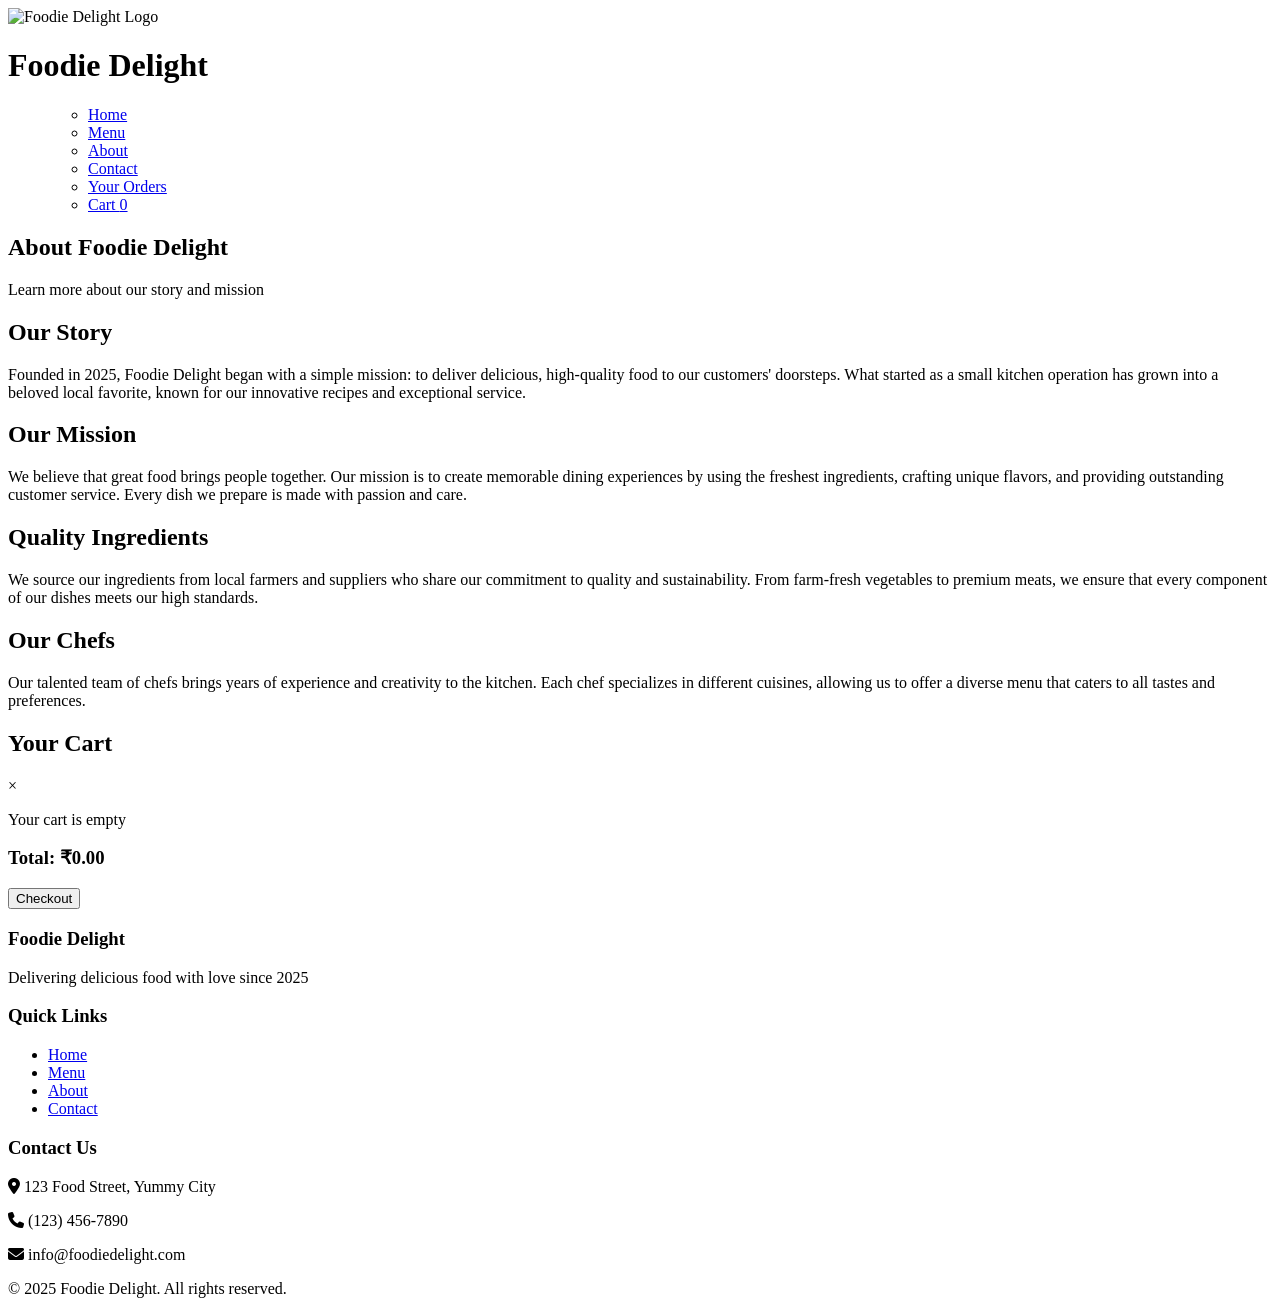
==== index.html @ cdf588e3 "Create index.html" ====
<!DOCTYPE html>
<html lang="en">
<head>
    <meta charset="UTF-8">
    <meta name="viewport" content="width=device-width, initial-scale=1.0">
    <title>About Us - Foodie Delight</title>
    <link rel="stylesheet" href="style.css">
    <link rel="stylesheet" href="https://cdnjs.cloudflare.com/ajax/libs/font-awesome/6.4.0/css/all.min.css">
</head>
<body>
    <!-- Header Section -->
    <header>
        <div class="container">
            <div class="logo">
                <img src="img/logo.png" alt="Foodie Delight Logo">
                <h1>Foodie Delight</h1>
            </div>
            <nav>
                <ul class="nav-links">
                    <ul class="nav-links">
                    <li><a href="index.html">Home</a></li>
                    <li><a href="menu.html">Menu</a></li>
                    <li><a href="about.html">About</a></li>
                    <li><a href="contact.html">Contact</a></li>
                    <li><a href="orders.html">Your Orders</a></li>
                    <li><a href="#" id="cartLink">Cart <span class="cart-count">0</span></a></li>
                </ul>
                </ul>
            </nav>
        </div>
    </header>

    <!-- About Section -->
    <section class="about-page">
        <div class="container">
            <div class="about-header">
                <h1>About Foodie Delight</h1>
                <p>Learn more about our story and mission</p>
            </div>
            
            <div class="about-content">
                <h2>Our Story</h2>
                <p>Founded in 2025, Foodie Delight began with a simple mission: to deliver delicious, high-quality food to our customers' doorsteps. What started as a small kitchen operation has grown into a beloved local favorite, known for our innovative recipes and exceptional service.</p>
                
                <h2>Our Mission</h2>
                <p>We believe that great food brings people together. Our mission is to create memorable dining experiences by using the freshest ingredients, crafting unique flavors, and providing outstanding customer service. Every dish we prepare is made with passion and care.</p>
                
                <h2>Quality Ingredients</h2>
                <p>We source our ingredients from local farmers and suppliers who share our commitment to quality and sustainability. From farm-fresh vegetables to premium meats, we ensure that every component of our dishes meets our high standards.</p>
                
                <h2>Our Chefs</h2>
                <p>Our talented team of chefs brings years of experience and creativity to the kitchen. Each chef specializes in different cuisines, allowing us to offer a diverse menu that caters to all tastes and preferences.</p>
            </div>
        </div>
    </section>

    <!-- Cart Modal -->
    <div class="cart-modal" id="cartModal">
        <div class="cart-content">
            <div class="cart-header">
                <h2>Your Cart</h2>
                <span class="close-btn" id="closeCart">&times;</span>
            </div>
            <div class="cart-body">
                <div id="cartItems">
                    <!-- Cart items will be loaded here -->
                    <p class="empty-cart-message">Your cart is empty</p>
                </div>
                <div class="cart-footer">
                    <div class="cart-total">
                        <h3>Total: ₹<span id="cartTotal">0.00</span></h3>
                    </div>
                    <button class="btn-primary checkout-btn" id="checkoutBtn">Checkout</button>
                </div>
            </div>
        </div>
    </div>

    <!-- Footer -->
    <footer>
        <div class="container">
            <div class="footer-content">
                <div class="footer-section">
                    <h3>Foodie Delight</h3>
                    <p>Delivering delicious food with love since 2025</p>
                </div>
                <div class="footer-section">
                    <h3>Quick Links</h3>
                    <ul>
                        <li><a href="index.html">Home</a></li>
                        <li><a href="menu.html">Menu</a></li>
                        <li><a href="about.html">About</a></li>
                        <li><a href="contact.html">Contact</a></li>
                    </ul>
                </div>
                <div class="footer-section">
                    <h3>Contact Us</h3>
                    <p><i class="fas fa-map-marker-alt"></i> 123 Food Street, Yummy City</p>
                    <p><i class="fas fa-phone"></i> (123) 456-7890</p>
                    <p><i class="fas fa-envelope"></i> info@foodiedelight.com</p>
                </div>
            </div>
            <div class="footer-bottom">
                <p>&copy; 2025 Foodie Delight. All rights reserved.</p>
            </div>
        </div>
    </footer>

    <script src="script.js"></script>
</body>
</html>
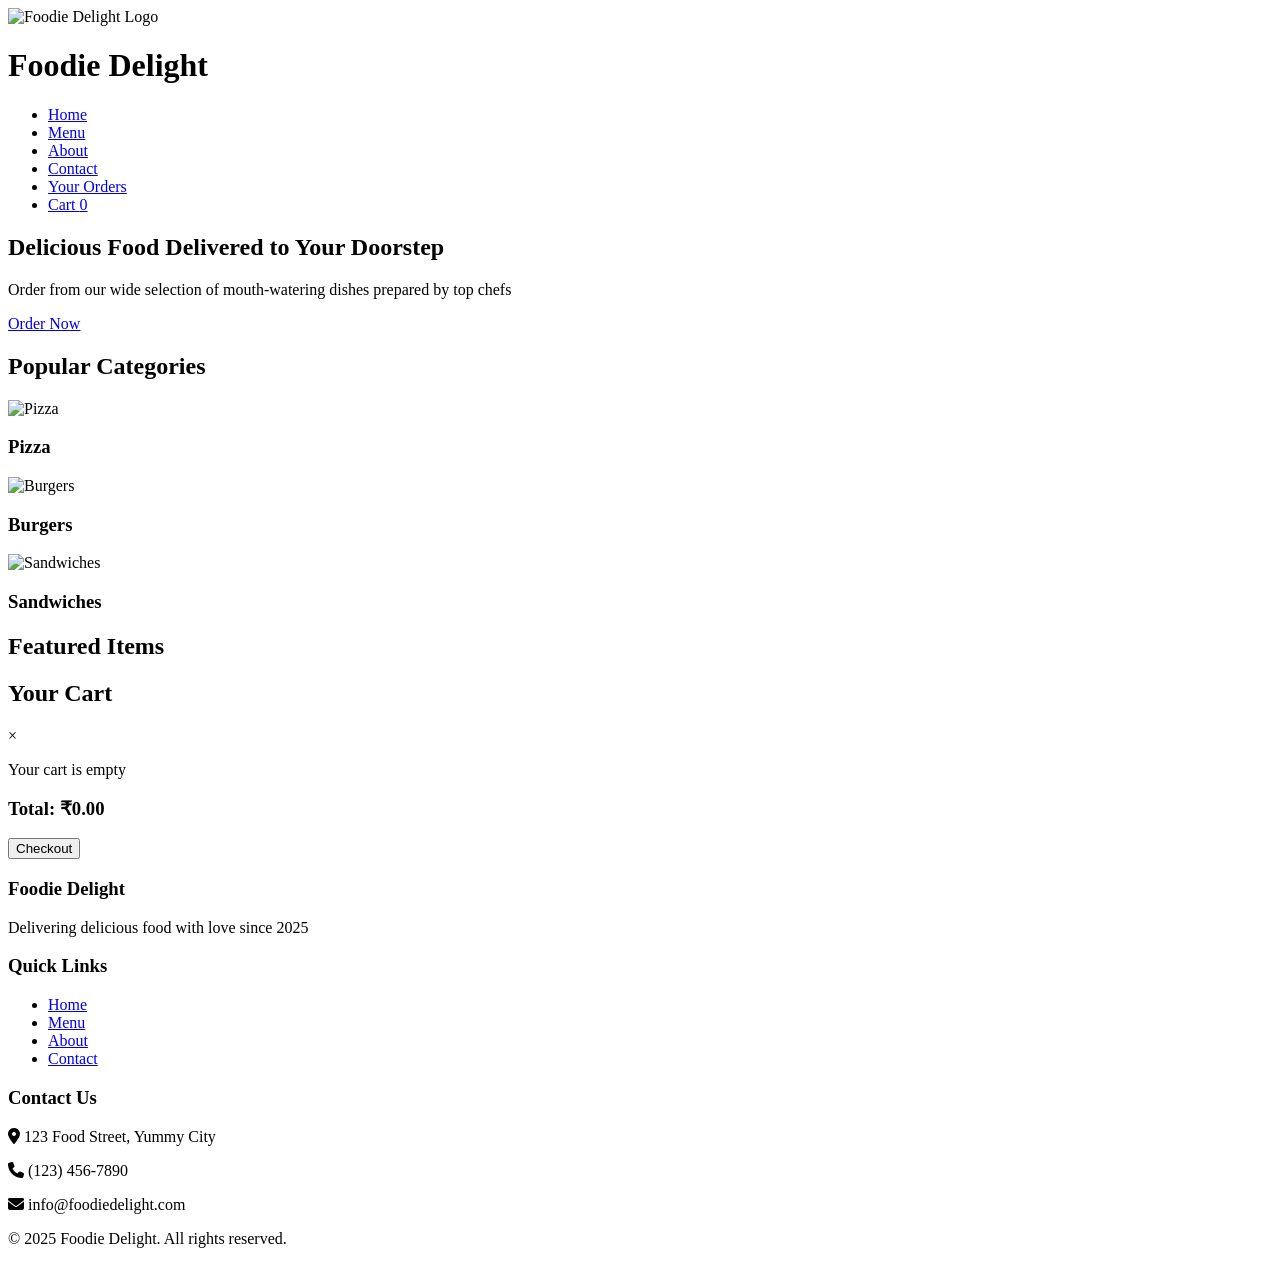
==== commit 0ea75649: "Create index.html" ====
--- a/index.html
+++ b/index.html
@@ -3,7 +3,7 @@
 <head>
     <meta charset="UTF-8">
     <meta name="viewport" content="width=device-width, initial-scale=1.0">
-    <title>About Us - Foodie Delight</title>
+    <title>Foodie Delight - Order Delicious Food Online</title>
     <link rel="stylesheet" href="style.css">
     <link rel="stylesheet" href="https://cdnjs.cloudflare.com/ajax/libs/font-awesome/6.4.0/css/all.min.css">
 </head>
@@ -17,39 +17,55 @@
             </div>
             <nav>
                 <ul class="nav-links">
-                    <ul class="nav-links">
-                    <li><a href="index.html">Home</a></li>
+                    <li><a href="index.html" class="active">Home</a></li>
                     <li><a href="menu.html">Menu</a></li>
                     <li><a href="about.html">About</a></li>
                     <li><a href="contact.html">Contact</a></li>
                     <li><a href="orders.html">Your Orders</a></li>
                     <li><a href="#" id="cartLink">Cart <span class="cart-count">0</span></a></li>
                 </ul>
-                </ul>
             </nav>
         </div>
     </header>
 
-    <!-- About Section -->
-    <section class="about-page">
+    <!-- Hero Section -->
+    <section class="hero">
         <div class="container">
-            <div class="about-header">
-                <h1>About Foodie Delight</h1>
-                <p>Learn more about our story and mission</p>
+            <div class="hero-content">
+                <h1>Delicious Food Delivered to Your Doorstep</h1>
+                <p>Order from our wide selection of mouth-watering dishes prepared by top chefs</p>
+                <a href="menu.html" class="btn-primary">Order Now</a>
             </div>
-            
-            <div class="about-content">
-                <h2>Our Story</h2>
-                <p>Founded in 2025, Foodie Delight began with a simple mission: to deliver delicious, high-quality food to our customers' doorsteps. What started as a small kitchen operation has grown into a beloved local favorite, known for our innovative recipes and exceptional service.</p>
-                
-                <h2>Our Mission</h2>
-                <p>We believe that great food brings people together. Our mission is to create memorable dining experiences by using the freshest ingredients, crafting unique flavors, and providing outstanding customer service. Every dish we prepare is made with passion and care.</p>
-                
-                <h2>Quality Ingredients</h2>
-                <p>We source our ingredients from local farmers and suppliers who share our commitment to quality and sustainability. From farm-fresh vegetables to premium meats, we ensure that every component of our dishes meets our high standards.</p>
-                
-                <h2>Our Chefs</h2>
-                <p>Our talented team of chefs brings years of experience and creativity to the kitchen. Each chef specializes in different cuisines, allowing us to offer a diverse menu that caters to all tastes and preferences.</p>
+        </div>
+    </section>
+
+    <!-- Categories Section -->
+    <section class="categories">
+        <div class="container">
+            <h2>Popular Categories</h2>
+            <div class="category-grid">
+                <div class="category-card">
+                    <img src="img/category/pizza.jpg" alt="Pizza">
+                    <h3>Pizza</h3>
+                </div>
+                <div class="category-card">
+                    <img src="img/category/burger.jpg" alt="Burgers">
+                    <h3>Burgers</h3>
+                </div>
+                <div class="category-card">
+                    <img src="img/category/sandwich.jpg" alt="Sandwiches">
+                    <h3>Sandwiches</h3>
+                </div>
+            </div>
+        </div>
+    </section>
+
+    <!-- Featured Items Section -->
+    <section class="featured">
+        <div class="container">
+            <h2>Featured Items</h2>
+            <div class="food-grid" id="featuredFoods">
+                <!-- Featured items will be loaded here by JavaScript -->
             </div>
         </div>
     </section>
@@ -109,3 +125,4 @@
     <script src="script.js"></script>
 </body>
 </html>
+
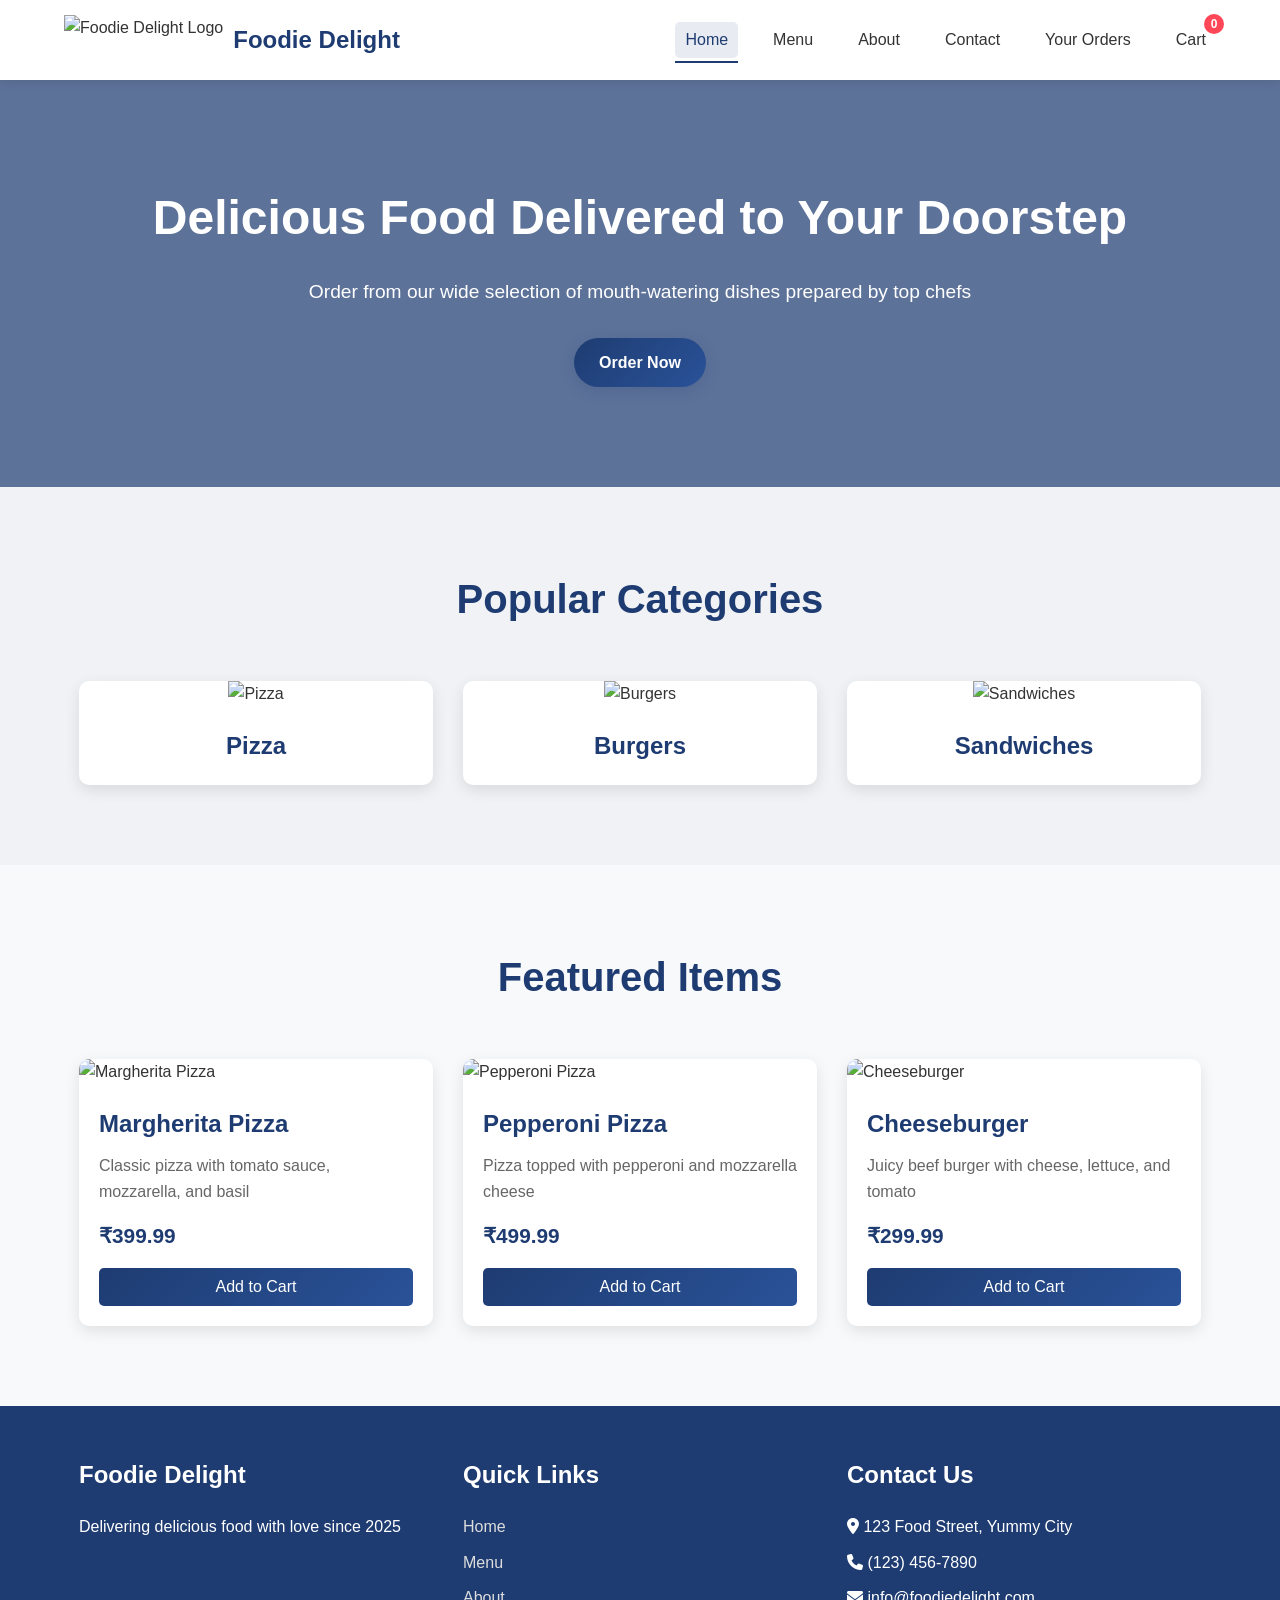
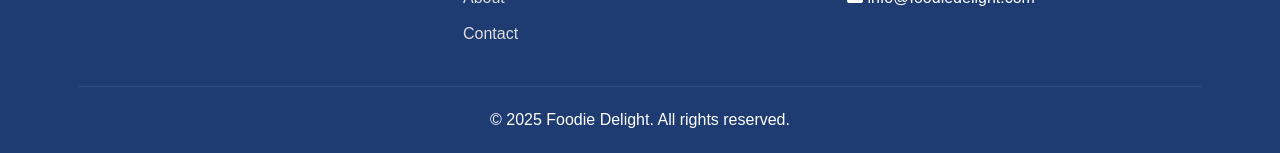
==== commit c4d1ec25: "Add files via upload" ====
--- a/index.html
+++ b/index.html
@@ -1,128 +1,127 @@
-<!DOCTYPE html>
-<html lang="en">
-<head>
-    <meta charset="UTF-8">
-    <meta name="viewport" content="width=device-width, initial-scale=1.0">
-    <title>Foodie Delight - Order Delicious Food Online</title>
-    <link rel="stylesheet" href="style.css">
-    <link rel="stylesheet" href="https://cdnjs.cloudflare.com/ajax/libs/font-awesome/6.4.0/css/all.min.css">
-</head>
-<body>
-    <!-- Header Section -->
-    <header>
-        <div class="container">
-            <div class="logo">
-                <img src="img/logo.png" alt="Foodie Delight Logo">
-                <h1>Foodie Delight</h1>
-            </div>
-            <nav>
-                <ul class="nav-links">
-                    <li><a href="index.html" class="active">Home</a></li>
-                    <li><a href="menu.html">Menu</a></li>
-                    <li><a href="about.html">About</a></li>
-                    <li><a href="contact.html">Contact</a></li>
-                    <li><a href="orders.html">Your Orders</a></li>
-                    <li><a href="#" id="cartLink">Cart <span class="cart-count">0</span></a></li>
-                </ul>
-            </nav>
-        </div>
-    </header>
-
-    <!-- Hero Section -->
-    <section class="hero">
-        <div class="container">
-            <div class="hero-content">
-                <h1>Delicious Food Delivered to Your Doorstep</h1>
-                <p>Order from our wide selection of mouth-watering dishes prepared by top chefs</p>
-                <a href="menu.html" class="btn-primary">Order Now</a>
-            </div>
-        </div>
-    </section>
-
-    <!-- Categories Section -->
-    <section class="categories">
-        <div class="container">
-            <h2>Popular Categories</h2>
-            <div class="category-grid">
-                <div class="category-card">
-                    <img src="img/category/pizza.jpg" alt="Pizza">
-                    <h3>Pizza</h3>
-                </div>
-                <div class="category-card">
-                    <img src="img/category/burger.jpg" alt="Burgers">
-                    <h3>Burgers</h3>
-                </div>
-                <div class="category-card">
-                    <img src="img/category/sandwich.jpg" alt="Sandwiches">
-                    <h3>Sandwiches</h3>
-                </div>
-            </div>
-        </div>
-    </section>
-
-    <!-- Featured Items Section -->
-    <section class="featured">
-        <div class="container">
-            <h2>Featured Items</h2>
-            <div class="food-grid" id="featuredFoods">
-                <!-- Featured items will be loaded here by JavaScript -->
-            </div>
-        </div>
-    </section>
-
-    <!-- Cart Modal -->
-    <div class="cart-modal" id="cartModal">
-        <div class="cart-content">
-            <div class="cart-header">
-                <h2>Your Cart</h2>
-                <span class="close-btn" id="closeCart">&times;</span>
-            </div>
-            <div class="cart-body">
-                <div id="cartItems">
-                    <!-- Cart items will be loaded here -->
-                    <p class="empty-cart-message">Your cart is empty</p>
-                </div>
-                <div class="cart-footer">
-                    <div class="cart-total">
-                        <h3>Total: ₹<span id="cartTotal">0.00</span></h3>
-                    </div>
-                    <button class="btn-primary checkout-btn" id="checkoutBtn">Checkout</button>
-                </div>
-            </div>
-        </div>
-    </div>
-
-    <!-- Footer -->
-    <footer>
-        <div class="container">
-            <div class="footer-content">
-                <div class="footer-section">
-                    <h3>Foodie Delight</h3>
-                    <p>Delivering delicious food with love since 2025</p>
-                </div>
-                <div class="footer-section">
-                    <h3>Quick Links</h3>
-                    <ul>
-                        <li><a href="index.html">Home</a></li>
-                        <li><a href="menu.html">Menu</a></li>
-                        <li><a href="about.html">About</a></li>
-                        <li><a href="contact.html">Contact</a></li>
-                    </ul>
-                </div>
-                <div class="footer-section">
-                    <h3>Contact Us</h3>
-                    <p><i class="fas fa-map-marker-alt"></i> 123 Food Street, Yummy City</p>
-                    <p><i class="fas fa-phone"></i> (123) 456-7890</p>
-                    <p><i class="fas fa-envelope"></i> info@foodiedelight.com</p>
-                </div>
-            </div>
-            <div class="footer-bottom">
-                <p>&copy; 2025 Foodie Delight. All rights reserved.</p>
-            </div>
-        </div>
-    </footer>
-
-    <script src="script.js"></script>
-</body>
-</html>
-
+<!DOCTYPE html>
+<html lang="en">
+<head>
+    <meta charset="UTF-8">
+    <meta name="viewport" content="width=device-width, initial-scale=1.0">
+    <title>Foodie Delight - Order Delicious Food Online</title>
+    <link rel="stylesheet" href="style.css">
+    <link rel="stylesheet" href="https://cdnjs.cloudflare.com/ajax/libs/font-awesome/6.4.0/css/all.min.css">
+</head>
+<body>
+    <!-- Header Section -->
+    <header>
+        <div class="container">
+            <div class="logo">
+                <img src="img/logo.png" alt="Foodie Delight Logo">
+                <h1>Foodie Delight</h1>
+            </div>
+            <nav>
+                <ul class="nav-links">
+                    <li><a href="index.html" class="active">Home</a></li>
+                    <li><a href="menu.html">Menu</a></li>
+                    <li><a href="about.html">About</a></li>
+                    <li><a href="contact.html">Contact</a></li>
+                    <li><a href="orders.html">Your Orders</a></li>
+                    <li><a href="#" id="cartLink">Cart <span class="cart-count">0</span></a></li>
+                </ul>
+            </nav>
+        </div>
+    </header>
+
+    <!-- Hero Section -->
+    <section class="hero">
+        <div class="container">
+            <div class="hero-content">
+                <h1>Delicious Food Delivered to Your Doorstep</h1>
+                <p>Order from our wide selection of mouth-watering dishes prepared by top chefs</p>
+                <a href="menu.html" class="btn-primary">Order Now</a>
+            </div>
+        </div>
+    </section>
+
+    <!-- Categories Section -->
+    <section class="categories">
+        <div class="container">
+            <h2>Popular Categories</h2>
+            <div class="category-grid">
+                <div class="category-card">
+                    <img src="img/category/pizza.jpg" alt="Pizza">
+                    <h3>Pizza</h3>
+                </div>
+                <div class="category-card">
+                    <img src="img/category/burger.jpg" alt="Burgers">
+                    <h3>Burgers</h3>
+                </div>
+                <div class="category-card">
+                    <img src="img/category/sandwich.jpg" alt="Sandwiches">
+                    <h3>Sandwiches</h3>
+                </div>
+            </div>
+        </div>
+    </section>
+
+    <!-- Featured Items Section -->
+    <section class="featured">
+        <div class="container">
+            <h2>Featured Items</h2>
+            <div class="food-grid" id="featuredFoods">
+                <!-- Featured items will be loaded here by JavaScript -->
+            </div>
+        </div>
+    </section>
+
+    <!-- Cart Modal -->
+    <div class="cart-modal" id="cartModal">
+        <div class="cart-content">
+            <div class="cart-header">
+                <h2>Your Cart</h2>
+                <span class="close-btn" id="closeCart">&times;</span>
+            </div>
+            <div class="cart-body">
+                <div id="cartItems">
+                    <!-- Cart items will be loaded here -->
+                    <p class="empty-cart-message">Your cart is empty</p>
+                </div>
+                <div class="cart-footer">
+                    <div class="cart-total">
+                        <h3>Total: ₹<span id="cartTotal">0.00</span></h3>
+                    </div>
+                    <button class="btn-primary checkout-btn" id="checkoutBtn">Checkout</button>
+                </div>
+            </div>
+        </div>
+    </div>
+
+    <!-- Footer -->
+    <footer>
+        <div class="container">
+            <div class="footer-content">
+                <div class="footer-section">
+                    <h3>Foodie Delight</h3>
+                    <p>Delivering delicious food with love since 2025</p>
+                </div>
+                <div class="footer-section">
+                    <h3>Quick Links</h3>
+                    <ul>
+                        <li><a href="index.html">Home</a></li>
+                        <li><a href="menu.html">Menu</a></li>
+                        <li><a href="about.html">About</a></li>
+                        <li><a href="contact.html">Contact</a></li>
+                    </ul>
+                </div>
+                <div class="footer-section">
+                    <h3>Contact Us</h3>
+                    <p><i class="fas fa-map-marker-alt"></i> 123 Food Street, Yummy City</p>
+                    <p><i class="fas fa-phone"></i> (123) 456-7890</p>
+                    <p><i class="fas fa-envelope"></i> info@foodiedelight.com</p>
+                </div>
+            </div>
+            <div class="footer-bottom">
+                <p>&copy; 2025 Foodie Delight. All rights reserved.</p>
+            </div>
+        </div>
+    </footer>
+
+    <script src="script.js"></script>
+</body>
+</html>
--- a/style.css
+++ b/style.css
@@ -0,0 +1,626 @@
+/* Global Styles */
+* {
+    margin: 0;
+    padding: 0;
+    box-sizing: border-box;
+}
+
+body {
+    font-family: 'Segoe UI', Tahoma, Geneva, Verdana, sans-serif;
+    background-color: #f0f2f5;
+    color: #333;
+    line-height: 1.6;
+}
+
+.container {
+    width: 90%;
+    max-width: 1200px;
+    margin: 0 auto;
+    padding: 0 15px;
+}
+
+.btn-primary {
+    display: inline-block;
+    background: linear-gradient(135deg, #1e3c72, #2a5298);
+    color: white;
+    padding: 12px 25px;
+    border: none;
+    border-radius: 30px;
+    cursor: pointer;
+    font-size: 16px;
+    font-weight: 600;
+    text-decoration: none;
+    transition: all 0.3s ease;
+    box-shadow: 0 4px 15px rgba(30, 60, 114, 0.2);
+}
+
+.btn-primary:hover {
+    background: linear-gradient(135deg, #2a5298, #1e3c72);
+    transform: translateY(-2px);
+    box-shadow: 0 6px 20px rgba(30, 60, 114, 0.3);
+}
+
+/* Header Styles */
+header {
+    background: white;
+    box-shadow: 0 2px 10px rgba(0, 0, 0, 0.1);
+    position: sticky;
+    top: 0;
+    z-index: 1000;
+}
+
+header .container {
+    display: flex;
+    justify-content: space-between;
+    align-items: center;
+    padding: 15px 0;
+}
+
+.logo {
+    display: flex;
+    align-items: center;
+}
+
+.logo img {
+    height: 50px;
+    margin-right: 10px;
+}
+
+.logo h1 {
+    color: #1e3c72;
+    font-size: 24px;
+}
+
+.nav-links {
+    display: flex;
+    list-style: none;
+}
+
+.nav-links li {
+    margin-left: 25px;
+}
+
+.nav-links a {
+    text-decoration: none;
+    color: #333;
+    font-weight: 500;
+    transition: color 0.3s;
+    position: relative;
+    display: inline-block;
+    padding: 5px 10px;
+    border-radius: 5px;
+}
+
+.nav-links a:hover,
+.nav-links a.active {
+    color: #1e3c72;
+    background-color: rgba(30, 60, 114, 0.1);
+}
+
+.nav-links a::after {
+    content: '';
+    position: absolute;
+    bottom: -5px;
+    left: 0;
+    width: 0;
+    height: 2px;
+    background: #1e3c72;
+    transition: width 0.3s;
+}
+
+.nav-links a:hover::after,
+.nav-links a.active::after {
+    width: 100%;
+}
+
+.cart-icon {
+    position: relative;
+    cursor: pointer;
+    font-size: 24px;
+    color: #1e3c72;
+}
+
+.cart-count {
+    position: absolute;
+    top: -8px;
+    right: -8px;
+    background: #ff4757;
+    color: white;
+    font-size: 12px;
+    font-weight: bold;
+    width: 20px;
+    height: 20px;
+    border-radius: 50%;
+    display: flex;
+    justify-content: center;
+    align-items: center;
+}
+
+/* Hero Section */
+.hero {
+    background: linear-gradient(rgba(30, 60, 114, 0.7), rgba(30, 60, 114, 0.7)), url('img/food-bg.jpg');
+    background-size: cover;
+    background-position: center;
+    color: white;
+    padding: 100px 0;
+    text-align: center;
+}
+
+.hero-content h1 {
+    font-size: 3rem;
+    margin-bottom: 20px;
+}
+
+.hero-content p {
+    font-size: 1.2rem;
+    margin-bottom: 30px;
+    max-width: 700px;
+    margin-left: auto;
+    margin-right: auto;
+}
+
+/* Categories Section */
+.categories {
+    padding: 80px 0;
+}
+
+.categories h2 {
+    text-align: center;
+    font-size: 2.5rem;
+    margin-bottom: 50px;
+    color: #1e3c72;
+}
+
+.category-grid {
+    display: grid;
+    grid-template-columns: repeat(auto-fit, minmax(250px, 1fr));
+    gap: 30px;
+}
+
+.category-card {
+    background: white;
+    border-radius: 10px;
+    overflow: hidden;
+    box-shadow: 0 5px 15px rgba(0, 0, 0, 0.1);
+    transition: transform 0.3s ease;
+    text-align: center;
+}
+
+.category-card:hover {
+    transform: translateY(-10px);
+}
+
+.category-card img {
+    width: 100%;
+    height: 200px;
+    object-fit: cover;
+}
+
+.category-card h3 {
+    padding: 20px;
+    font-size: 1.5rem;
+    color: #1e3c72;
+}
+
+/* Featured Items Section */
+.featured {
+    padding: 80px 0;
+    background-color: #f8f9fa;
+}
+
+.featured h2 {
+    text-align: center;
+    font-size: 2.5rem;
+    margin-bottom: 50px;
+    color: #1e3c72;
+}
+
+.food-grid {
+    display: grid;
+    grid-template-columns: repeat(auto-fit, minmax(300px, 1fr));
+    gap: 30px;
+}
+
+.food-card {
+    background: white;
+    border-radius: 10px;
+    overflow: hidden;
+    box-shadow: 0 5px 15px rgba(0, 0, 0, 0.1);
+    transition: transform 0.3s ease;
+}
+
+.food-card:hover {
+    transform: translateY(-5px);
+}
+
+.food-card img {
+    width: 100%;
+    height: 200px;
+    object-fit: cover;
+}
+
+.food-info {
+    padding: 20px;
+}
+
+.food-info h3 {
+    font-size: 1.5rem;
+    margin-bottom: 10px;
+    color: #1e3c72;
+}
+
+.food-info p {
+    color: #666;
+    margin-bottom: 15px;
+}
+
+.price {
+    font-size: 1.3rem;
+    font-weight: bold;
+    color: #1e3c72;
+    margin-bottom: 15px;
+    display: block;
+}
+
+.add-to-cart {
+    width: 100%;
+    padding: 10px;
+    background: linear-gradient(135deg, #1e3c72, #2a5298);
+    color: white;
+    border: none;
+    border-radius: 5px;
+    cursor: pointer;
+    font-size: 16px;
+    transition: background 0.3s;
+}
+
+.add-to-cart:hover {
+    background: linear-gradient(135deg, #2a5298, #1e3c72);
+}
+
+/* Cart Modal */
+.cart-modal {
+    display: none;
+    position: fixed;
+    top: 0;
+    left: 0;
+    width: 100%;
+    height: 100%;
+    background: rgba(0, 0, 0, 0.5);
+    z-index: 2000;
+    justify-content: center;
+    align-items: center;
+}
+
+.cart-content {
+    background: white;
+    width: 90%;
+    max-width: 600px;
+    border-radius: 10px;
+    overflow: hidden;
+    max-height: 80vh;
+    display: flex;
+    flex-direction: column;
+}
+
+.cart-header {
+    background: #1e3c72;
+    color: white;
+    padding: 20px;
+    display: flex;
+    justify-content: space-between;
+    align-items: center;
+}
+
+.close-btn {
+    font-size: 30px;
+    cursor: pointer;
+}
+
+.cart-body {
+    padding: 20px;
+    overflow-y: auto;
+    flex-grow: 1;
+}
+
+.cart-item {
+    display: flex;
+    justify-content: space-between;
+    align-items: center;
+    padding: 15px 0;
+    border-bottom: 1px solid #eee;
+}
+
+.item-info {
+    flex-grow: 1;
+}
+
+.item-info h4 {
+    margin-bottom: 5px;
+}
+
+.item-price {
+    color: #1e3c72;
+    font-weight: bold;
+}
+
+.item-quantity {
+    display: flex;
+    align-items: center;
+    margin: 0 20px;
+}
+
+.quantity-btn {
+    width: 30px;
+    height: 30px;
+    background: #1e3c72;
+    color: white;
+    border: none;
+    border-radius: 50%;
+    cursor: pointer;
+    font-size: 16px;
+}
+
+.quantity {
+    margin: 0 10px;
+}
+
+.remove-item {
+    background: #ff4757;
+    color: white;
+    border: none;
+    width: 30px;
+    height: 30px;
+    border-radius: 50%;
+    cursor: pointer;
+}
+
+.cart-footer {
+    padding: 20px;
+    border-top: 1px solid #eee;
+}
+
+.cart-total {
+    text-align: right;
+    margin-bottom: 20px;
+}
+
+.checkout-btn {
+    width: 100%;
+    padding: 15px;
+    font-size: 18px;
+}
+
+.empty-cart-message {
+    text-align: center;
+    color: #666;
+    font-style: italic;
+    padding: 30px 0;
+}
+
+/* Bill Preview Modal */
+#billPreview {
+    white-space: pre-wrap;
+    font-family: 'Courier New', monospace;
+    background: #f8f9fa;
+    padding: 20px;
+    border-radius: 5px;
+    margin-bottom: 20px;
+    max-height: 400px;
+    overflow-y: auto;
+    font-size: 14px;
+    line-height: 1.5;
+}
+
+/* Footer */
+footer {
+    background: #1e3c72;
+    color: white;
+    padding: 50px 0 20px;
+}
+
+.footer-content {
+    display: grid;
+    grid-template-columns: repeat(auto-fit, minmax(250px, 1fr));
+    gap: 30px;
+    margin-bottom: 30px;
+}
+
+.footer-section h3 {
+    margin-bottom: 20px;
+    font-size: 1.5rem;
+}
+
+.footer-section ul {
+    list-style: none;
+}
+
+.footer-section ul li {
+    margin-bottom: 10px;
+}
+
+.footer-section ul li a {
+    color: #ddd;
+    text-decoration: none;
+    transition: color 0.3s;
+}
+
+.footer-section ul li a:hover {
+    color: white;
+}
+
+.footer-section p {
+    margin-bottom: 10px;
+}
+
+.footer-bottom {
+    text-align: center;
+    padding-top: 20px;
+    border-top: 1px solid rgba(255, 255, 255, 0.1);
+}
+
+/* Responsive Design */
+@media (max-width: 768px) {
+    .nav-links {
+        display: none;
+    }
+    
+    .hero-content h1 {
+        font-size: 2rem;
+    }
+    
+    .hero-content p {
+        font-size: 1rem;
+    }
+    
+    .categories h2,
+    .featured h2 {
+        font-size: 2rem;
+    }
+}
+
+/* Menu Page Specific Styles */
+.menu-page {
+    padding: 50px 0;
+}
+
+.menu-header {
+    text-align: center;
+    margin-bottom: 40px;
+}
+
+.menu-header h1 {
+    font-size: 2.5rem;
+    color: #1e3c72;
+    margin-bottom: 20px;
+}
+
+.filter-buttons {
+    display: flex;
+    justify-content: center;
+    flex-wrap: wrap;
+    gap: 10px;
+    margin-bottom: 30px;
+}
+
+.filter-btn {
+    padding: 10px 20px;
+    background: white;
+    border: 1px solid #1e3c72;
+    color: #1e3c72;
+    border-radius: 30px;
+    cursor: pointer;
+    transition: all 0.3s;
+}
+
+.filter-btn.active,
+.filter-btn:hover {
+    background: #1e3c72;
+    color: white;
+}
+
+/* About Page Styles */
+.about-page {
+    padding: 50px 0;
+}
+
+.about-header {
+    text-align: center;
+    margin-bottom: 40px;
+}
+
+.about-header h1 {
+    font-size: 2.5rem;
+    color: #1e3c72;
+    margin-bottom: 20px;
+}
+
+.about-content {
+    background: white;
+    padding: 30px;
+    border-radius: 10px;
+    box-shadow: 0 5px 15px rgba(0, 0, 0, 0.1);
+}
+
+/* Contact Page Styles */
+.contact-page {
+    padding: 50px 0;
+}
+
+.contact-header {
+    text-align: center;
+    margin-bottom: 40px;
+}
+
+.contact-header h1 {
+    font-size: 2.5rem;
+    color: #1e3c72;
+    margin-bottom: 20px;
+}
+
+.contact-form {
+    background: white;
+    padding: 30px;
+    border-radius: 10px;
+    box-shadow: 0 5px 15px rgba(0, 0, 0, 0.1);
+    max-width: 600px;
+    margin: 0 auto;
+}
+
+.form-group {
+    margin-bottom: 20px;
+}
+
+.form-group label {
+    display: block;
+    margin-bottom: 5px;
+    font-weight: 500;
+}
+
+.form-group input,
+.form-group textarea {
+    width: 100%;
+    padding: 12px;
+    border: 1px solid #ddd;
+    border-radius: 5px;
+    font-size: 16px;
+}
+
+.form-group textarea {
+    height: 150px;
+    resize: vertical;
+}
+.order-card {
+    background: #fff;
+    padding: 20px;
+    margin-bottom: 20px;
+    border-radius: 12px;
+    box-shadow: 0 4px 10px rgba(0,0,0,0.1);
+}
+
+.order-items {
+    margin-top: 10px;
+}
+
+.order-item {
+    display: flex;
+    align-items: center;
+    gap: 15px;
+    margin-bottom: 12px;
+}
+
+.order-item img {
+    width: 70px;
+    height: 70px;
+    object-fit: cover;
+    border-radius: 10px;
+}
+
+.order-item-details {
+    display: flex;
+    flex-direction: column;
+}
+
+.item-name {
+    font-weight: bold;
+}
